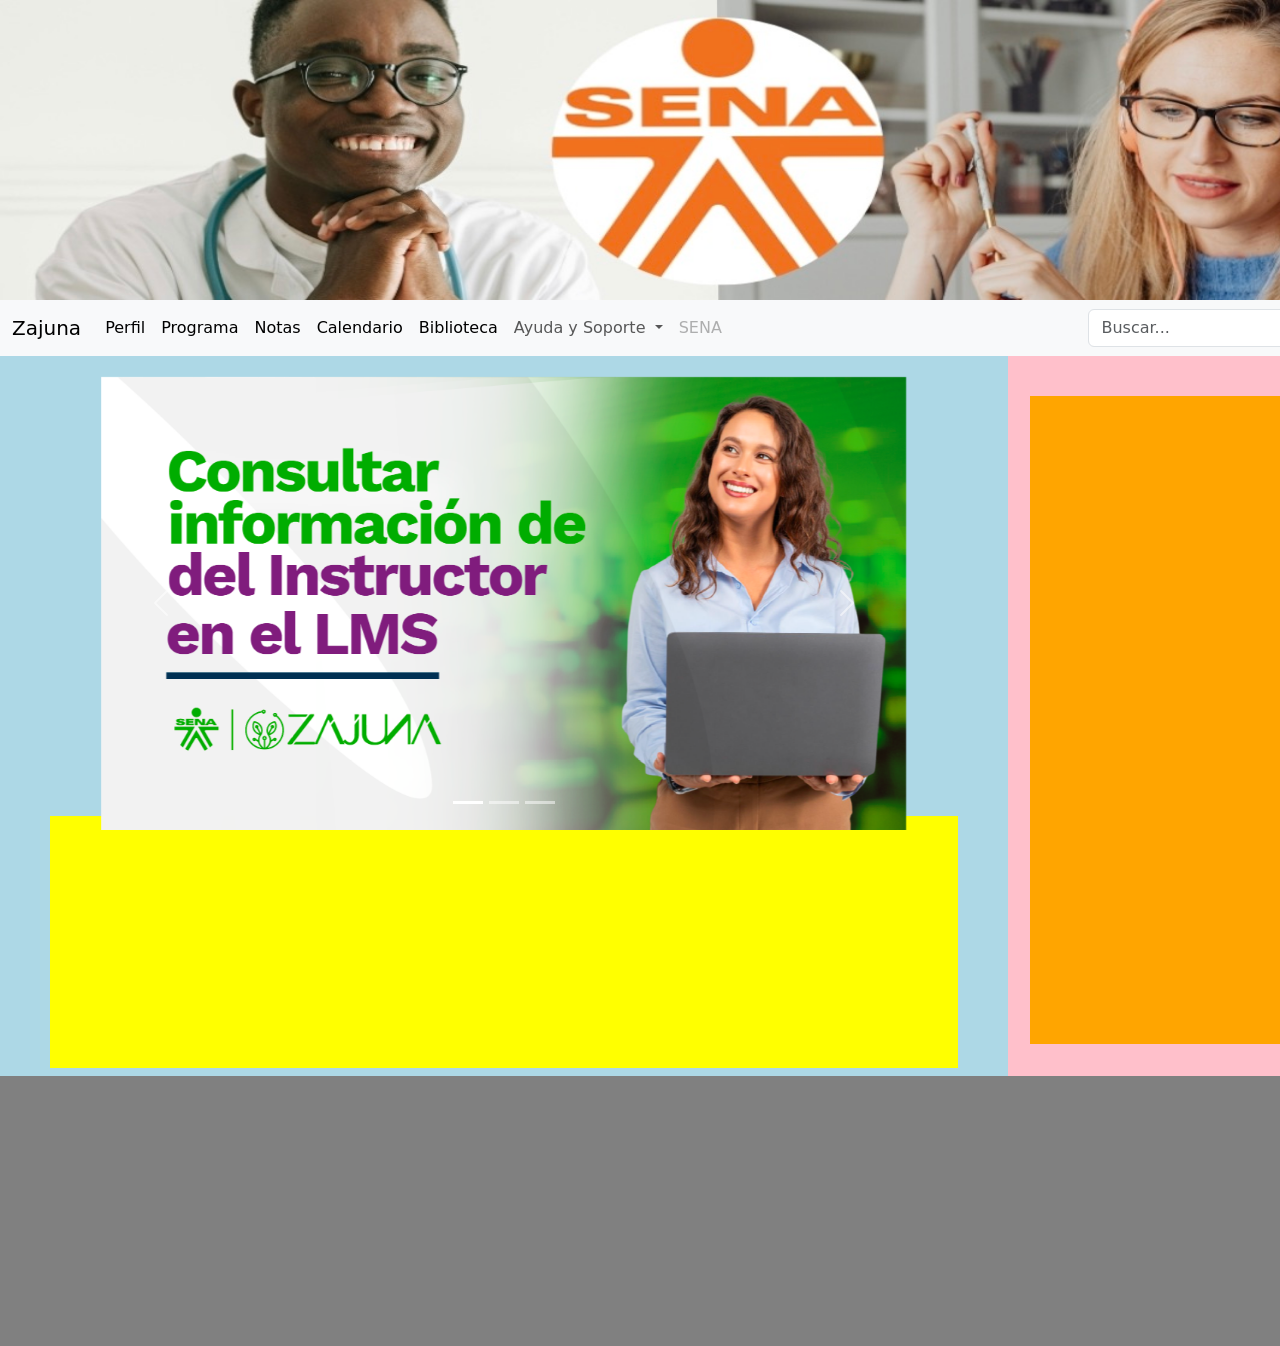
==== index.html @ c43fe446 "login 1.2 index 1.0 programa 1.0" ====
<!DOCTYPE html>
<html lang="en">
<head>
    <meta charset="UTF-8">
    <meta name="viewport" content="width=device-width, initial-scale=1.0">
    <link rel="stylesheet" href="style.css">
    <link rel="preconnect" href="https://fonts.googleapis.com">
    <link rel="preconnect" href="https://fonts.gstatic.com" crossorigin>
    <link href="https://fonts.googleapis.com/css2?family=Roboto:ital,wght@0,100..900;1,100..900&display=swap" rel="stylesheet">
    <link href="https://cdn.jsdelivr.net/npm/bootstrap@5.3.8/dist/css/bootstrap.min.css" rel="stylesheet" integrity="sha384-sRIl4kxILFvY47J16cr9ZwB07vP4J8+LH7qKQnuqkuIAvNWLzeN8tE5YBujZqJLB" crossorigin="anonymous">
    <title>Zajuna</title>
</head>
<body>
    <header>
        <img src="General_imgs/Index2.jpeg">
    </header>
    <nav class="navbar navbar-expand-lg bg-body-tertiary">
        <div class="container-fluid">
            <a class="navbar-brand" href="#">Zajuna</a>
            <button class="navbar-toggler" type="button" data-bs-toggle="collapse" data-bs-target="#navbarSupportedContent" aria-controls="navbarSupportedContent" aria-expanded="false" aria-label="Toggle navigation">
            <span class="navbar-toggler-icon"></span>
            </button>
        <div class="collapse navbar-collapse" id="navbarSupportedContent">
            <ul class="navbar-nav me-auto mb-2 mb-lg-0">
            <li class="nav-item">
                <a class="nav-link active" aria-current="page" href="#">Perfil</a>
            </li>
            <li class="nav-item">
                <a class="nav-link active" aria-current="page" href="#">Programa</a>
            </li>
            <li class="nav-item">
                <a class="nav-link active" aria-current="page" href="#">Notas</a>
            </li>
            <li class="nav-item">
                <a class="nav-link active" aria-current="page" href="#">Calendario</a>
            </li>
            <li class="nav-item">
                <a class="nav-link active" aria-current="page" href="#">Biblioteca</a>
            </li>
            <li class="nav-item dropdown">
                <a class="nav-link dropdown-toggle" href="#" role="button" data-bs-toggle="dropdown" aria-expanded="false">
                Ayuda y Soporte
            </a>
            <ul class="dropdown-menu">
                <li><a class="dropdown-item" href="#">Contactanos</a></li>
                <li><a class="dropdown-item" href="#">Preguntas Frecuentes</a></li>
                <li><hr class="dropdown-divider"></li>
                <li><a class="dropdown-item" href="#">Reportar un problema</a></li>
            </ul>
            </li>
            <li class="nav-item">
                <a class="nav-link disabled" aria-disabled="true">SENA</a>
        </li>
        </ul>
        <form class="d-flex" role="search">
        <input class="form-control me-2" type="search" placeholder="Buscar..." aria-label="Search"/>
        <button class="btn btn-outline-success" type="submit">Búsqueda</button>
      </form>
    </div>
  </div>
</nav>
<main>
    <div id="mainiz">
        <div id="contenedor_carrusel">
            <div id="carouselExampleIndicators" class="carousel slide">
                <div class="carousel-indicators">
                    <button type="button" data-bs-target="#carouselExampleIndicators" data-bs-slide-to="0" class="active" aria-current="true" aria-label="Slide 1"></button>
                    <button type="button" data-bs-target="#carouselExampleIndicators" data-bs-slide-to="1" aria-label="Slide 2"></button>
                    <button type="button" data-bs-target="#carouselExampleIndicators" data-bs-slide-to="2" aria-label="Slide 3"></button>
  </div>
            <div class="carousel-inner">
                <div class="carousel-item active">
                <img src="General_imgs/ZajunaCarrusel1.webp" class="d-block w-100" alt="...">
                </div>
                <div class="carousel-item">
                <img src="General_imgs/ZajunaCarrusel2.png" class="d-block w-100" alt="...">
                </div>
                <div class="carousel-item">
                <img src="General_imgs/ZajunaCarrusel3.jpg" class="d-block w-100" alt="...">
                </div>
            </div>
        <button class="carousel-control-prev" type="button" data-bs-target="#carouselExampleIndicators" data-bs-slide="prev">
            <span class="carousel-control-prev-icon" aria-hidden="true"></span>
            <span class="visually-hidden">Previous</span>
        </button>
        <button class="carousel-control-next" type="button" data-bs-target="#carouselExampleIndicators" data-bs-slide="next">
            <span class="carousel-control-next-icon" aria-hidden="true"></span>
            <span class="visually-hidden">Next</span>
        </button>
</div>
</div>
        <article></article>
    </div>
    <div id="mainder">
        <aside></aside>
    </div>
</main>
<footer></footer>
    <script src="https://cdn.jsdelivr.net/npm/bootstrap@5.3.8/dist/js/bootstrap.bundle.min.js" integrity="sha384-FKyoEForCGlyvwx9Hj09JcYn3nv7wiPVlz7YYwJrWVcXK/BmnVDxM+D2scQbITxI" crossorigin="anonymous"></script>
</body>
</html>
---- style.css ----
/*Tags*/
body{
    min-width: 1440px;
    min-height: 100vh;
    font-family: "Roboto", sans-serif;
}

header{
    width: 100%;
    height: 300px;
}

header img{
    width: 100%;
    height: 100%;
    object-fit: inherit;
    object-position: center;
}

main{
    width: 100%;
    height: 80vh;
    display: flex;
    flex-direction: row;
}

article{
    width: 90%;
    height: 35%;
    margin-top: 80px;
    background-color: yellow;
}

aside{
    width: 90%;
    height: 90%;
    background-color: orange;
    margin-top: 40px;
}

footer{
    width: 100%;
    height: 30vh;
    background-color: gray;
}

/*Ids*/
#mainiz{
    width: 70%;
    height: 100%;
    display: flex;
    flex-direction: column;
    align-items: center;
    background-color: lightblue;
}

#contenedor_carrusel{
    width: 80%;
    height: 50%;
    margin-top: 20px;
    align-content: center;
}

#mainder{
    width: 30%;
    height: 100%;
    display: flex;
    flex-direction: column;
    align-items: center;
    background-color: pink;
}
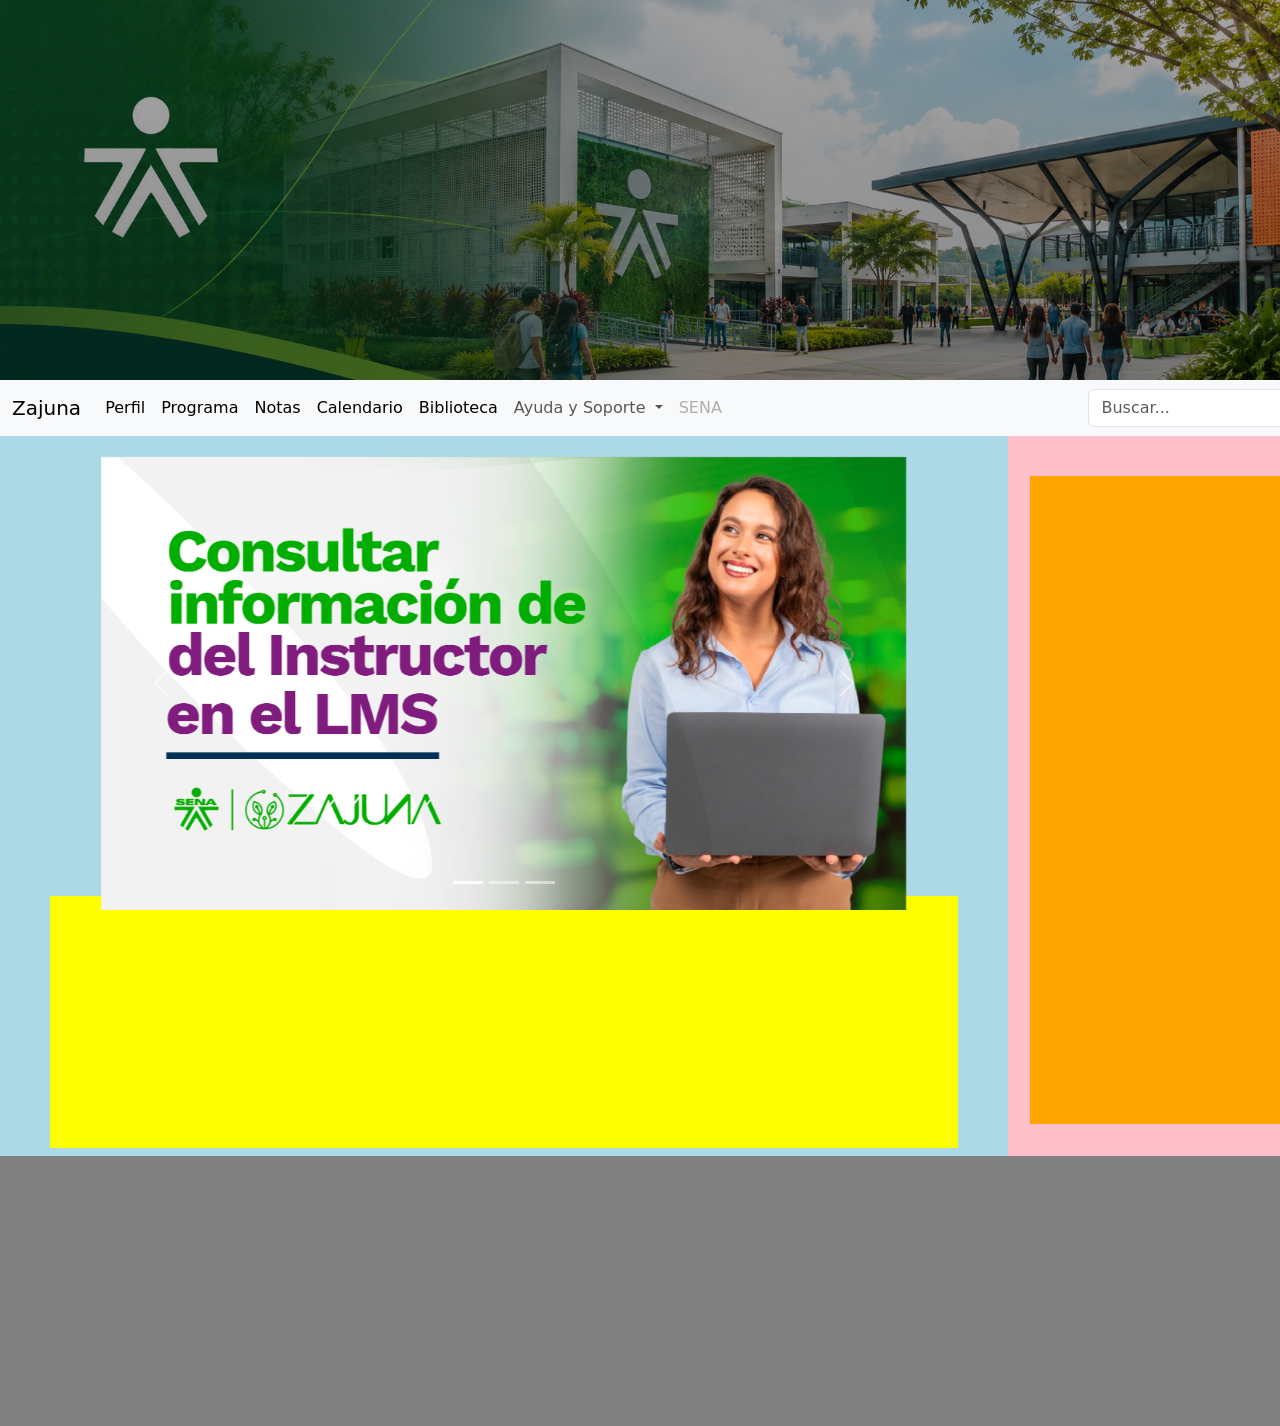
==== commit 9dc223dd: "Login 1.2 - Index (header)" ====
--- a/index.html
+++ b/index.html
@@ -11,9 +11,7 @@
     <title>Zajuna</title>
 </head>
 <body>
-    <header>
-        <img src="General_imgs/Index2.jpeg">
-    </header>
+    <header></header>
     <nav class="navbar navbar-expand-lg bg-body-tertiary">
         <div class="container-fluid">
             <a class="navbar-brand" href="#">Zajuna</a>
--- a/style.css
+++ b/style.css
@@ -7,14 +7,15 @@
 
 header{
     width: 100%;
-    height: 300px;
-}
-
-header img{
-    width: 100%;
-    height: 100%;
-    object-fit: inherit;
-    object-position: center;
+    height: 380px;
+    background-image: linear-gradient(rgba(0,0,0,0.35),rgba(0,0,0,0.45)),url("General_imgs/banner-sena.png");
+    background-size: cover;
+    background-position: center;
+    background-repeat: no-repeat;
+    display: flex;
+    align-items: center;
+    justify-content: center;
+    overflow: hidden;
 }
 
 main{
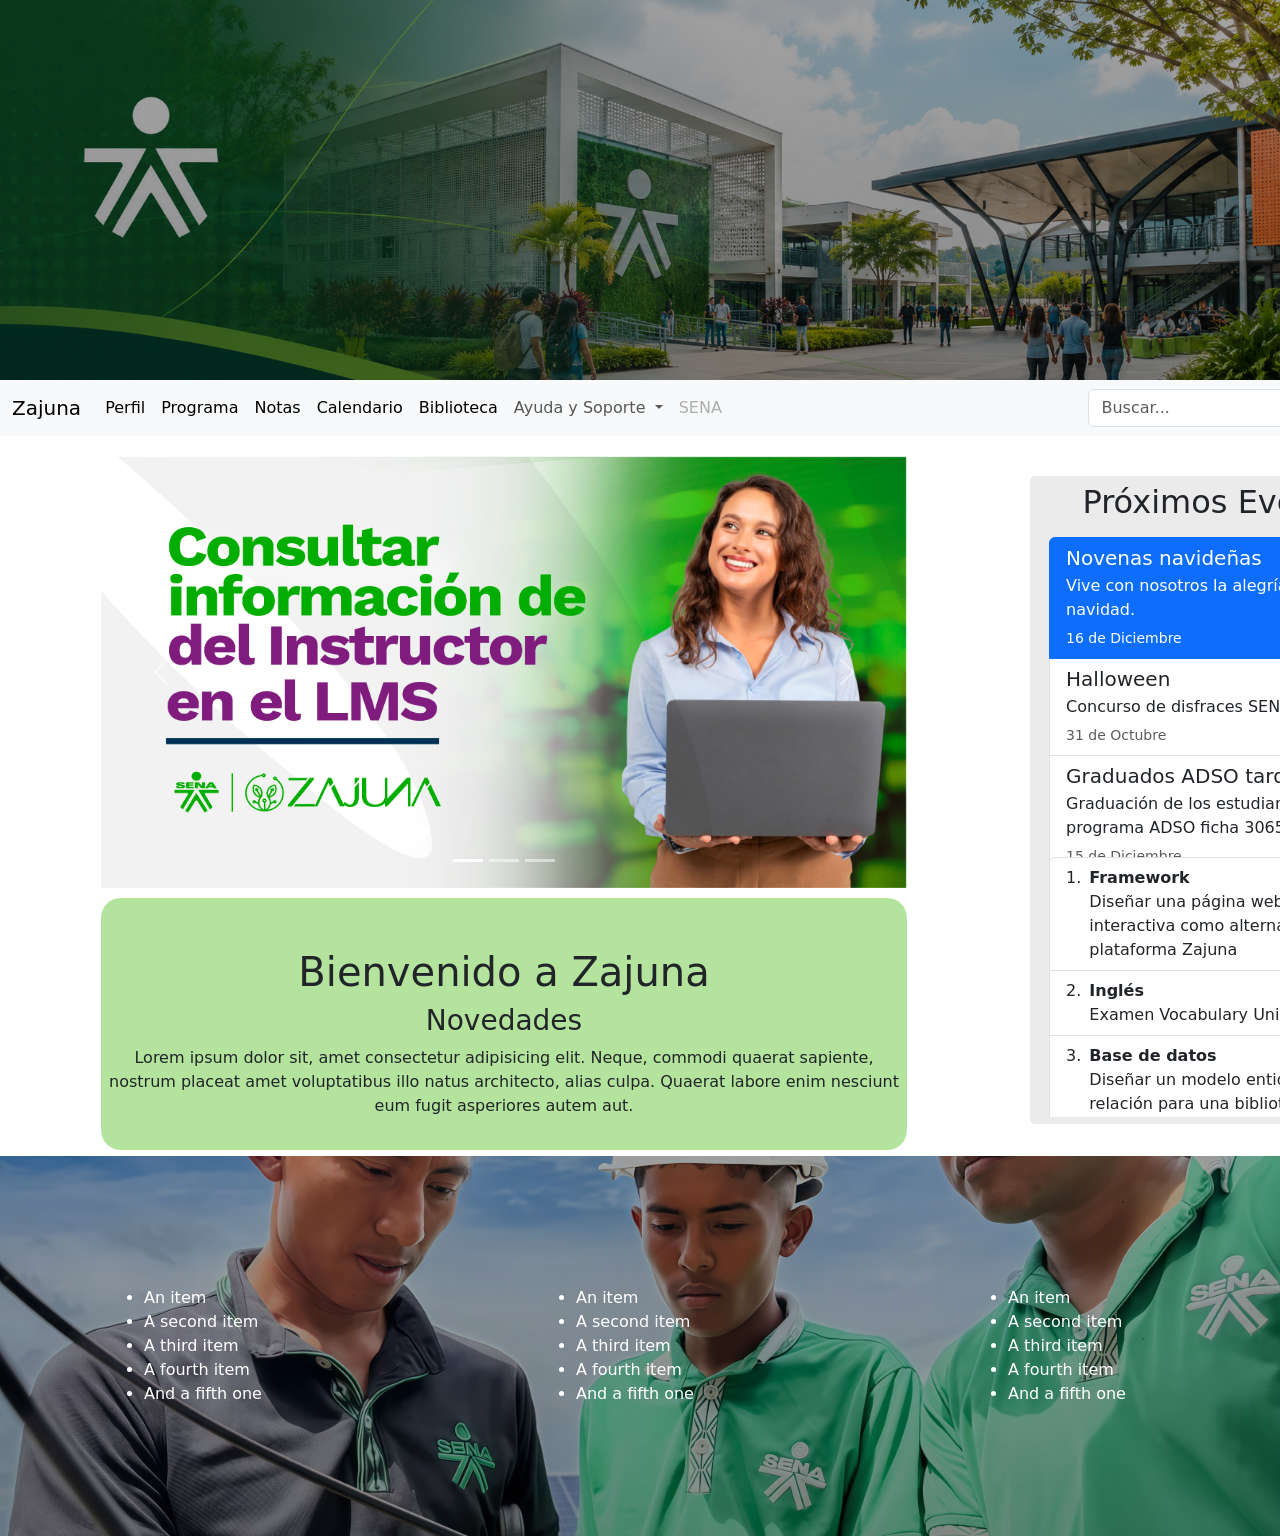
==== commit 31d62603: "index 1.3" ====
--- a/index.html
+++ b/index.html
@@ -68,13 +68,13 @@
   </div>
             <div class="carousel-inner">
                 <div class="carousel-item active">
-                <img src="General_imgs/ZajunaCarrusel1.webp" class="d-block w-100" alt="...">
+                    <img src="General_imgs/ZajunaCarrusel1.webp" class="imagen_carrusel" alt="...">
                 </div>
                 <div class="carousel-item">
-                <img src="General_imgs/ZajunaCarrusel2.png" class="d-block w-100" alt="...">
+                    <img src="General_imgs/ZajunaCarrusel2.png" class="imagen_carrusel" alt="...">
                 </div>
                 <div class="carousel-item">
-                <img src="General_imgs/ZajunaCarrusel3.jpg" class="d-block w-100" alt="...">
+                    <img src="General_imgs/ZajunaCarrusel3.jpg" class="imagen_carrusel" alt="...">
                 </div>
             </div>
         <button class="carousel-control-prev" type="button" data-bs-target="#carouselExampleIndicators" data-bs-slide="prev">
@@ -87,13 +87,108 @@
         </button>
 </div>
 </div>
-        <article></article>
+        <article>
+            <h1>Bienvenido a Zajuna</h1>
+            <h3>Novedades</h3>
+            <p>Lorem ipsum dolor sit, amet consectetur adipisicing elit. Neque, commodi quaerat sapiente, nostrum placeat amet voluptatibus illo natus architecto, alias culpa. Quaerat labore enim nesciunt eum fugit asperiores autem aut.</p>
+        </article>
     </div>
     <div id="mainder">
-        <aside></aside>
+        <aside>
+            <h2>Próximos Eventos</h2>
+            <div id="eventos">
+                <div class="list-group">
+                    <a href="#" class="list-group-item list-group-item-action active" aria-current="true">
+                        <div class="d-flex w-100 justify-content-between">
+                            <h5 class="mb-1">Novenas navideñas</h5>
+                            <small>Hace 3 días</small>
+                        </div>
+                        <p class="mb-1">Vive con nosotros la alegría de la navidad.</p>
+                        <small>16 de Diciembre</small>
+                    </a>
+                    <a href="#" class="list-group-item list-group-item-action">
+                        <div class="d-flex w-100 justify-content-between">
+                            <h5 class="mb-1">Halloween</h5>
+                            <small class="text-body-secondary">Hace 5 días</small>
+                        </div>
+                        <p class="mb-1">Concurso de disfraces SENA</p>
+                        <small class="text-body-secondary">31 de Octubre</small>
+                    </a>
+                    <a href="#" class="list-group-item list-group-item-action">
+                        <div class="d-flex w-100 justify-content-between">
+                            <h5 class="mb-1">Graduados ADSO tarde</h5>
+                            <small class="text-body-secondary">Hace 7 días</small>
+                        </div>
+                        <p class="mb-1">Graduación de los estudiantes del programa ADSO ficha 3065533</p>
+                        <small class="text-body-secondary">15 de Diciembre</small>
+                    </a>
+</div>
+</div>
+    <h2>Tareas Pendientes</h2>
+            <div id="tareas">
+                <ol class="list-group list-group-numbered">
+                    <li class="list-group-item d-flex justify-content-between align-items-start">
+                        <div class="ms-2 me-auto">
+                            <div class="fw-bold">Framework</div>
+                            Diseñar una página web interactiva como alternativa a la plataforma Zajuna
+    </div>
+                    <span class="badge text-bg-danger rounded-pill">2</span>
+  </li>
+                    <li class="list-group-item d-flex justify-content-between align-items-start">
+                        <div class="ms-2 me-auto">
+                            <div class="fw-bold">Inglés</div>
+                            Examen Vocabulary Unit 3
+    </div>
+                    <span class="badge text-bg-warning rounded-pill">5</span>
+  </li>
+                    <li class="list-group-item d-flex justify-content-between align-items-start">
+                        <div class="ms-2 me-auto">
+                            <div class="fw-bold">Base de datos</div>
+                                Diseñar un modelo entidad relación para una biblioteca virtual
+                        </div>
+                    <span class="badge text-bg-primary rounded-pill">10</span>
+                    </li>
+                    <li class="list-group-item d-flex justify-content-between align-items-start">
+                        <div class="ms-2 me-auto">
+                            <div class="fw-bold">Python</div>
+                                App de escritorio para gestionar tareas pendientes
+                        </div>
+                    <span class="badge text-bg-primary rounded-pill">12</span>
+                    </li>
+                </ol>
+            </div>
+        </aside>
     </div>
 </main>
-<footer></footer>
+<footer>
+    <div class="footer-content">
+        <ul class="list-group list-group-flush">
+            <li>An item</li>
+            <li>A second item</li>
+            <li>A third item</li>
+            <li>A fourth item</li>
+            <li>And a fifth one</li>
+</ul>
+    </div>
+    <div class="footer-content">
+        <ul class="list-group list-group-flush">
+            <li>An item</li>
+            <li>A second item</li>
+            <li>A third item</li>
+            <li>A fourth item</li>
+            <li>And a fifth one</li>
+</ul>
+    </div>
+    <div class="footer-content">
+        <ul class="list-group list-group-flush">
+            <li>An item</li>
+            <li>A second item</li>
+            <li>A third item</li>
+            <li>A fourth item</li>
+            <li>And a fifth one</li>
+</ul>
+    </div>
+</footer>
     <script src="https://cdn.jsdelivr.net/npm/bootstrap@5.3.8/dist/js/bootstrap.bundle.min.js" integrity="sha384-FKyoEForCGlyvwx9Hj09JcYn3nv7wiPVlz7YYwJrWVcXK/BmnVDxM+D2scQbITxI" crossorigin="anonymous"></script>
 </body>
 </html>
--- a/style.css
+++ b/style.css
@@ -12,9 +12,6 @@
     background-size: cover;
     background-position: center;
     background-repeat: no-repeat;
-    display: flex;
-    align-items: center;
-    justify-content: center;
     overflow: hidden;
 }
 
@@ -26,23 +23,62 @@
 }
 
 article{
-    width: 90%;
+    width: 80%;
     height: 35%;
-    margin-top: 80px;
-    background-color: yellow;
+    margin-top: 10px;
+    text-align: center;
+    padding-top: 5%;
+    background: #3db60163;
+    border-radius: 20px;
 }
 
 aside{
     width: 90%;
     height: 90%;
-    background-color: orange;
+    background-color: rgba(204, 204, 204, 0.396);
     margin-top: 40px;
+    border-radius: 5px;
+    align-items: center;
+    display: flex;
+    flex-direction: column;
+    justify-content: space-evenly;
 }
+
 
 footer{
     width: 100%;
-    height: 30vh;
-    background-color: gray;
+    height: 380px;
+    background-image: linear-gradient(rgba(0,0,0,0.35),rgba(0,0,0,0.45)),url("General_imgs/Banner-footer.jpg");
+    background-size: cover;
+    background-position: center;
+    background-repeat: no-repeat;
+    overflow: hidden;
+    display: flex;
+    flex-direction: row;
+    justify-content: space-evenly;
+    align-items: center;
+}
+
+/**Classes*/
+.imagen_carrusel{
+    width: 100%;
+    height: 100%;
+}
+
+.carousel,
+.carousel-inner,
+.carousel-item {
+    height: 100%;
+}
+
+
+
+.footer-content{
+    width: 20%;
+    height: 90%;
+    color: white;
+    display: flex;
+    align-items: center;
 }
 
 /*Ids*/
@@ -52,12 +88,11 @@
     display: flex;
     flex-direction: column;
     align-items: center;
-    background-color: lightblue;
 }
 
 #contenedor_carrusel{
     width: 80%;
-    height: 50%;
+    height: 60%;
     margin-top: 20px;
     align-content: center;
 }
@@ -68,5 +103,19 @@
     display: flex;
     flex-direction: column;
     align-items: center;
-    background-color: pink;
-}+}
+
+#eventos{
+    width: 90%;
+    height: 40%;
+}
+
+#tareas{
+    width: 90%;
+    height: 40%;
+    overflow-y: auto;
+    scroll-behavior: smooth;
+    scrollbar-width: none;
+}
+
+
